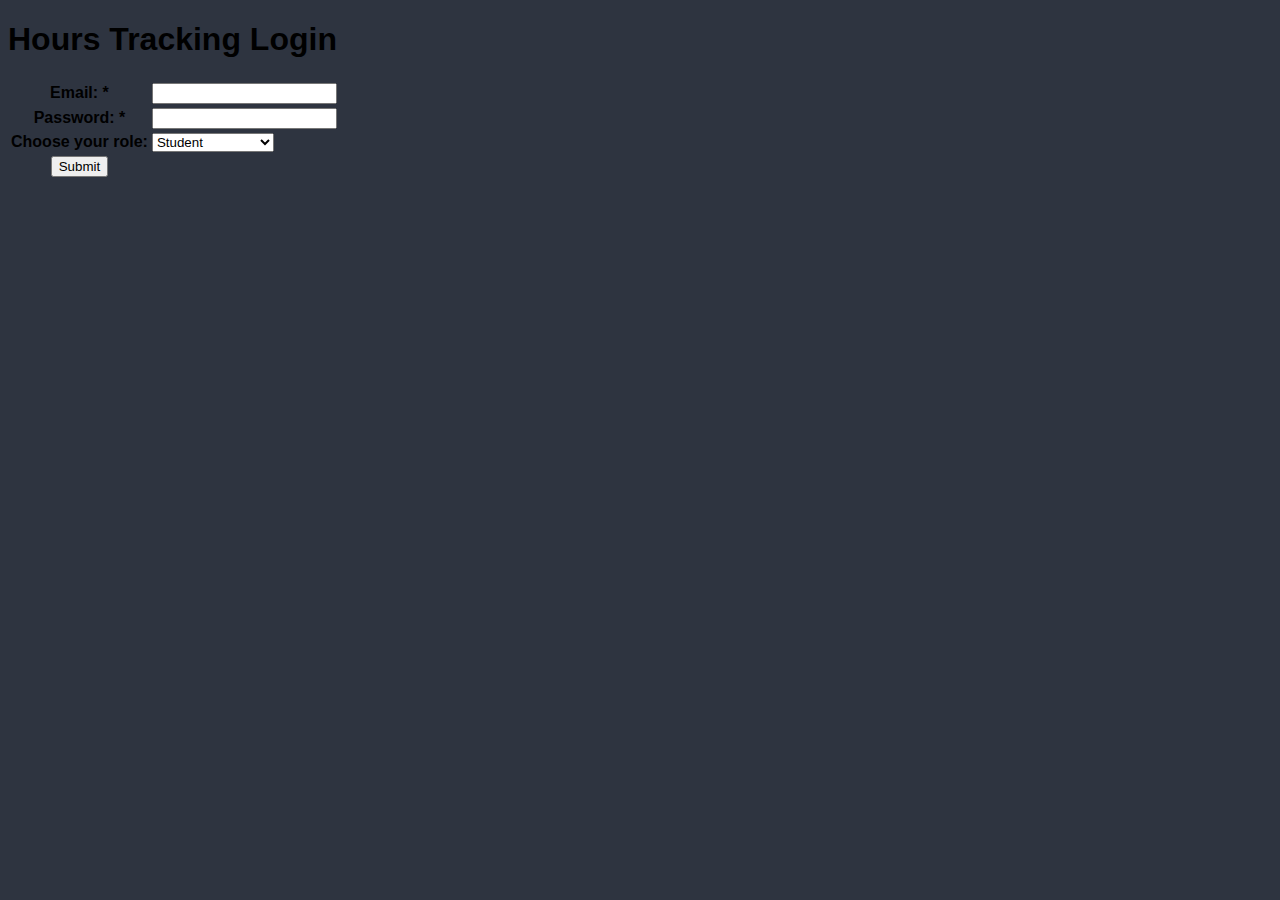
==== index.html @ 29e31191 "added: basic index" ====
<!DOCTYPE html>
<html lang="en">
<head>
    <meta charset="UTF-8">
    <meta name="viewport" content="width=device-width, initial-scale=1.0">
    <link rel="stylesheet" href="/assets/style/style.css">
    <title>Hours Tracking</title>
</head>
<body class="login">
    <h1>Hours Tracking Login</h1>

    <form action="index.php" method="post">
        <table class="homepage_table">
            <tr>
                <th><label for="email">Email: *</label></th>
                <td><input class="firstname " type="text" id="email" name="email" required></td>
            </tr>
            <tr>
                <th><label for="password">Password: *</label></th>
                <td><input class="firstname " type="password" id="password" name="password" required></td>
            </tr>
            <tr>
                <th><label for="role">Choose your role:</label></th>
                <td><select id="role" name="role">
                    <option value="student">Student</option>
                    <option value="teacher">Teacher</option>
                    <option value="school_admin">School Admin</option>
                    <option value="trust_admin">Trust Admin</option>
                    <option value="business_mentor">Business Mentor</option>
                    <option value="business_admin">Business Admin</option>
                </select></td>
            </tr>
            <tr>
                <th><input type="submit" value="Submit"></th>
            </tr>
        </table>
    </form>
</body>
</html>
---- assets/style/style.css ----
body{
    background-color: #2E3440;
    font-family: "Poppins", sans-serif;
    font-weight: 400;
    font-style: normal;
}

#heading{
    padding-left: 100px;
    padding-top: 50px;
    color: white;
}

#content{
    padding-right: 100px;
    font-size: 16px;
    color: white;
    padding-left: 115px;
    width: 50%;
    float: left;
    flex-direction: column;
    justify-content: space-between;
    /* border: solid; */
}

.navbar_main {
    list-style-type: none;
    margin: 0;
    padding: 0;
    overflow: hidden;
}

.navbar_li {
    float: left;
    /* border-right:1px solid #bbb; */
    padding: 2px;
}

li:last-child {
    border-right: none;
}

li a {
    display: block;
    color: white;
    text-align: center;
    padding: 14px 16px;
    text-decoration: none;
}

li a:hover:not(.active) {
    background-color: #4C566A;
    border-radius: 20px;
}

.active {
    border-radius: 20px;
    background-color: #A3BE8C;
}

#join_now{
    font-family: "Poppins", sans-serif;
    font-weight: 400;
    font-style: normal;
    border: transparent;
    border-radius: 10px;
    padding: 15px;
    background-color: #A3BE8C;
    width: 100px;
    text-decoration: none;
    color: white;
}

#join_now2{
    margin-left: 10px;
    font-family: "Poppins", sans-serif;
    font-weight: 400;
    font-style: normal;
    border: transparent;
    border-radius: 10px;
    padding: 15px;
    background-color: #5E81AC;
    width: 100px;
    text-decoration: none;
    color: white;
}
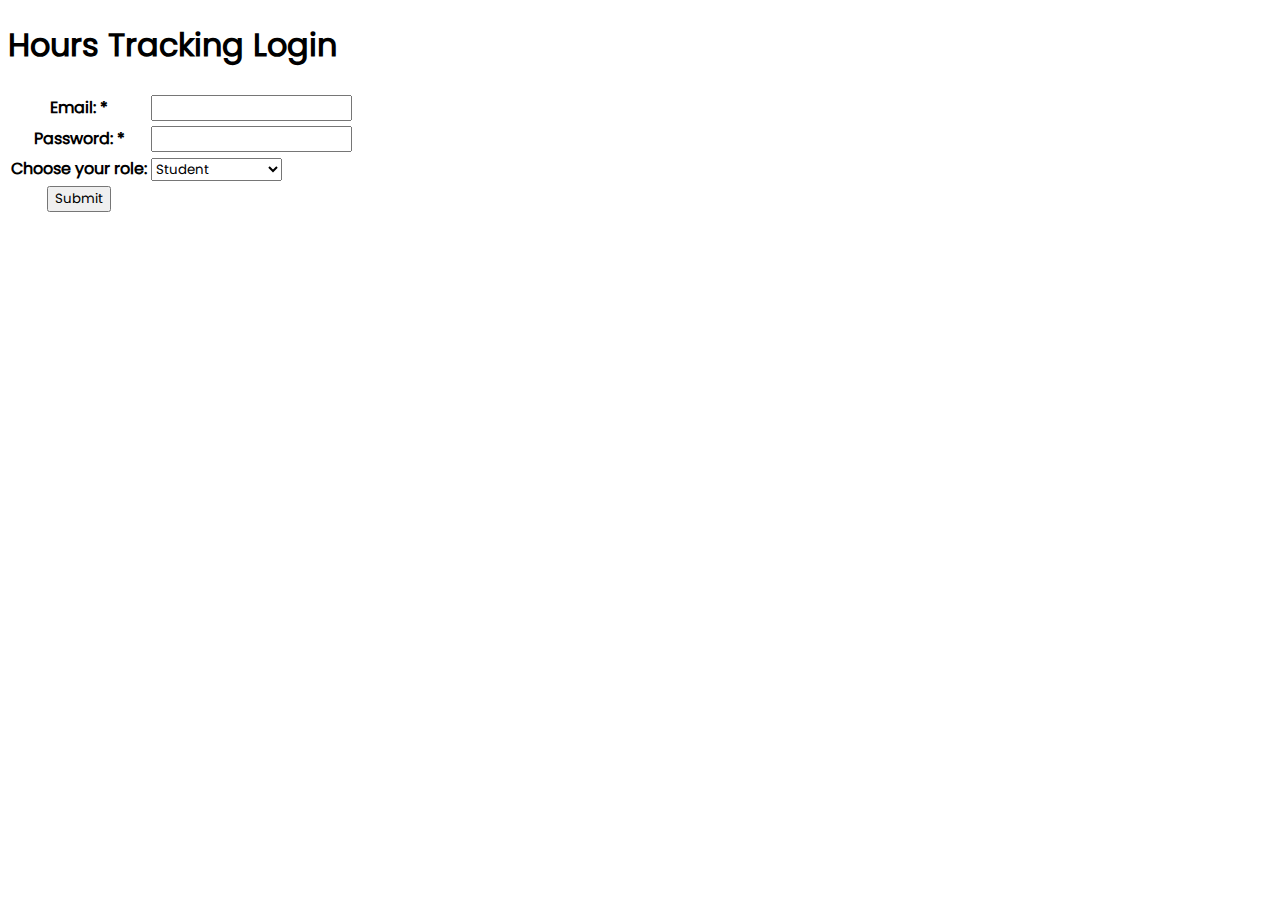
==== commit 3089b7df: "added: create: log" ====
--- a/index.html
+++ b/index.html
@@ -8,7 +8,6 @@
 </head>
 <body class="login">
     <h1>Hours Tracking Login</h1>
-
     <form action="index.php" method="post">
         <table class="homepage_table">
             <tr>
--- a/assets/style/style.css
+++ b/assets/style/style.css
@@ -1,86 +1,8 @@
-body{
-    background-color: #2E3440;
-    font-family: "Poppins", sans-serif;
-    font-weight: 400;
-    font-style: normal;
+@font-face {
+    font-family: Poppins-Regular;
+    src: url(../fonts/Poppins-Regular.otf);
 }
 
-#heading{
-    padding-left: 100px;
-    padding-top: 50px;
-    color: white;
-}
-
-#content{
-    padding-right: 100px;
-    font-size: 16px;
-    color: white;
-    padding-left: 115px;
-    width: 50%;
-    float: left;
-    flex-direction: column;
-    justify-content: space-between;
-    /* border: solid; */
-}
-
-.navbar_main {
-    list-style-type: none;
-    margin: 0;
-    padding: 0;
-    overflow: hidden;
-}
-
-.navbar_li {
-    float: left;
-    /* border-right:1px solid #bbb; */
-    padding: 2px;
-}
-
-li:last-child {
-    border-right: none;
-}
-
-li a {
-    display: block;
-    color: white;
-    text-align: center;
-    padding: 14px 16px;
-    text-decoration: none;
-}
-
-li a:hover:not(.active) {
-    background-color: #4C566A;
-    border-radius: 20px;
-}
-
-.active {
-    border-radius: 20px;
-    background-color: #A3BE8C;
-}
-
-#join_now{
-    font-family: "Poppins", sans-serif;
-    font-weight: 400;
-    font-style: normal;
-    border: transparent;
-    border-radius: 10px;
-    padding: 15px;
-    background-color: #A3BE8C;
-    width: 100px;
-    text-decoration: none;
-    color: white;
-}
-
-#join_now2{
-    margin-left: 10px;
-    font-family: "Poppins", sans-serif;
-    font-weight: 400;
-    font-style: normal;
-    border: transparent;
-    border-radius: 10px;
-    padding: 15px;
-    background-color: #5E81AC;
-    width: 100px;
-    text-decoration: none;
-    color: white;
+*{
+    font-family: Poppins-Regular;
 }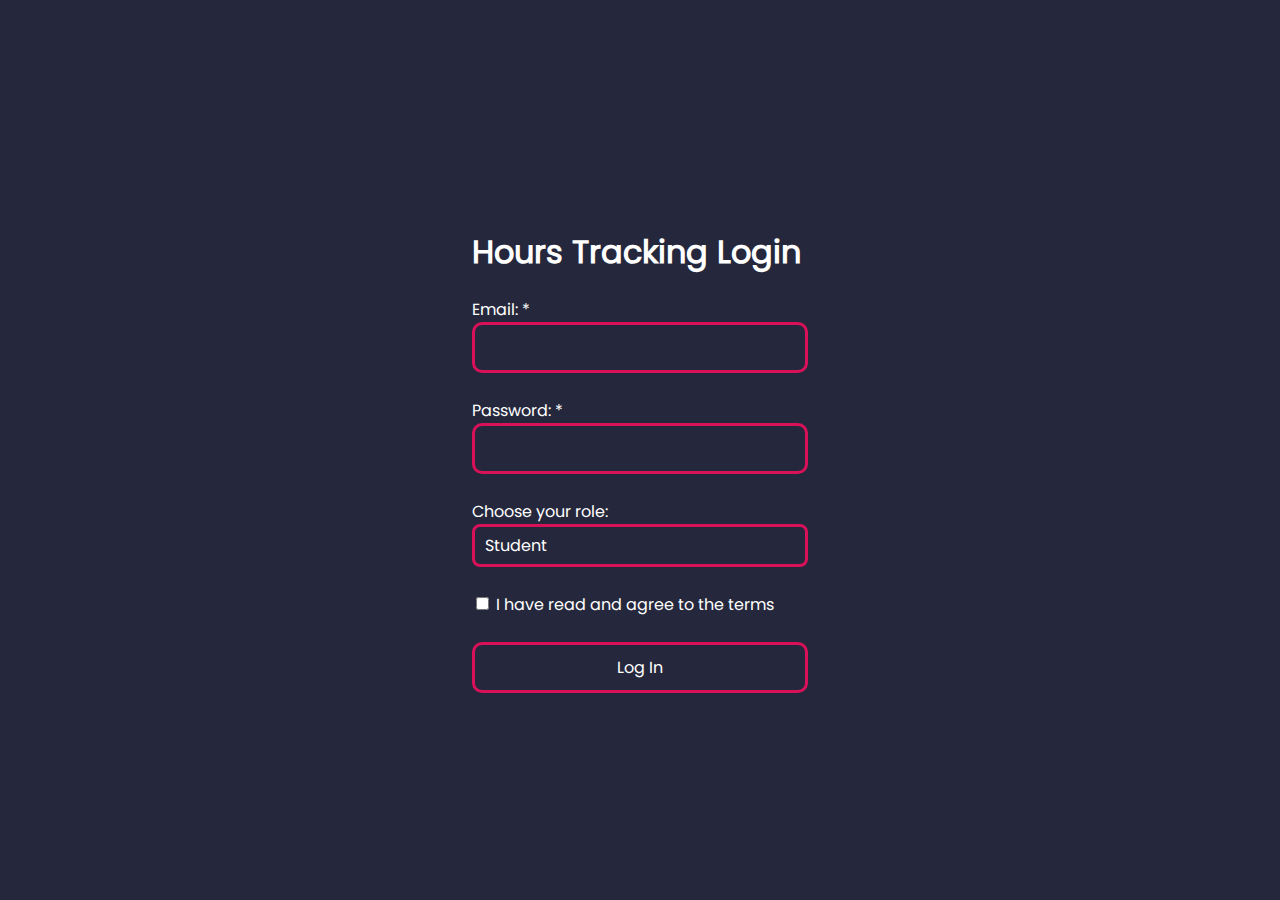
==== commit 2805788e: "added: home page styling" ====
--- a/index.html
+++ b/index.html
@@ -3,36 +3,34 @@
 <head>
     <meta charset="UTF-8">
     <meta name="viewport" content="width=device-width, initial-scale=1.0">
-    <link rel="stylesheet" href="/assets/style/style.css">
+    <link rel="stylesheet" href="assets/style/style.css">
     <title>Hours Tracking</title>
 </head>
-<body class="login">
-    <h1>Hours Tracking Login</h1>
+<body class="home">
+<div class="container">
+    <h1 class="title">Hours Tracking Login</h1>
     <form action="index.php" method="post">
-        <table class="homepage_table">
-            <tr>
-                <th><label for="email">Email: *</label></th>
-                <td><input class="firstname " type="text" id="email" name="email" required></td>
-            </tr>
-            <tr>
-                <th><label for="password">Password: *</label></th>
-                <td><input class="firstname " type="password" id="password" name="password" required></td>
-            </tr>
-            <tr>
-                <th><label for="role">Choose your role:</label></th>
-                <td><select id="role" name="role">
-                    <option value="student">Student</option>
-                    <option value="teacher">Teacher</option>
-                    <option value="school_admin">School Admin</option>
-                    <option value="trust_admin">Trust Admin</option>
-                    <option value="business_mentor">Business Mentor</option>
-                    <option value="business_admin">Business Admin</option>
-                </select></td>
-            </tr>
-            <tr>
-                <th><input type="submit" value="Submit"></th>
-            </tr>
-        </table>
+        <label for="email">Email: *</label><br>
+        <input class="firstname" type="text" id="email" name="email" required>
+        <br><br>
+        <label for="password">Password: *</label><br>
+        <input class="firstname" type="password" id="password" name="password" required>
+        <br><br>
+        <label for="role">Choose your role:</label><br>
+        <select id="role" name="role">
+            <option value="student">Student</option>
+            <option value="teacher">Teacher</option>
+            <option value="school_admin">School Admin</option>
+            <option value="trust_admin">Trust Admin</option>
+            <option value="business_mentor">Business Mentor</option>
+            <option value="business_admin">Business Admin</option>
+        </select>
+        <br><br>
+        <input class="confirm_tc" name="confirm_tc" type="checkbox" required>
+        <label for="confirm_tc" >I have read and agree to the terms</label>
+        <br><br>
+        <input class="submit" type="submit" value="Log In">
     </form>
+</div>
 </body>
 </html>--- a/assets/style/style.css
+++ b/assets/style/style.css
@@ -5,4 +5,77 @@
 
 *{
     font-family: Poppins-Regular;
+}
+
+.home{
+    background: #25283D;
+    margin: 0;
+    height: 100vh;
+    display: flex;
+    justify-content: center; /* Centers horizontally */
+    align-items: center;    /* Centers vertically */
+    color: white;
+}
+
+.firstname{
+    padding: 10px;
+    background: transparent;
+    border: solid #D81159;
+    border-radius: 10px;
+    width: 310px;
+    color: white;
+    font-size: 16px;
+}
+
+
+select {
+    appearance: none;
+    -webkit-appearance: none;
+    -moz-appearance: none;
+
+    background-color: transparent;
+    border: solid #D81159;
+    border-radius: 8px;
+    padding: 10px;
+    font-size: 16px;
+    color: white;
+    width: 100%;
+    cursor: pointer;
+    outline: none;
+}
+
+select::after {
+    content: '▼';
+    position: absolute;
+    right: 10px;
+    top: 50%;
+    transform: translateY(-50%);
+    pointer-events: none;
+}
+
+select:focus {
+    border-color: #D81159;
+}
+
+select option {
+    background-color: white;
+    color: #333;
+    font-size: 16px;
+    padding: 10px;
+}
+
+.submit{
+    cursor: pointer;
+    font-family: Poppins-Regular;
+    padding: 10px;
+    font-size: 16px;
+    width: 100%;
+    border-radius: 10px;
+    background: transparent;
+    border: #D81159 solid;
+    color: white;
+}
+
+.confirm_tc{
+    cursor: pointer;
 }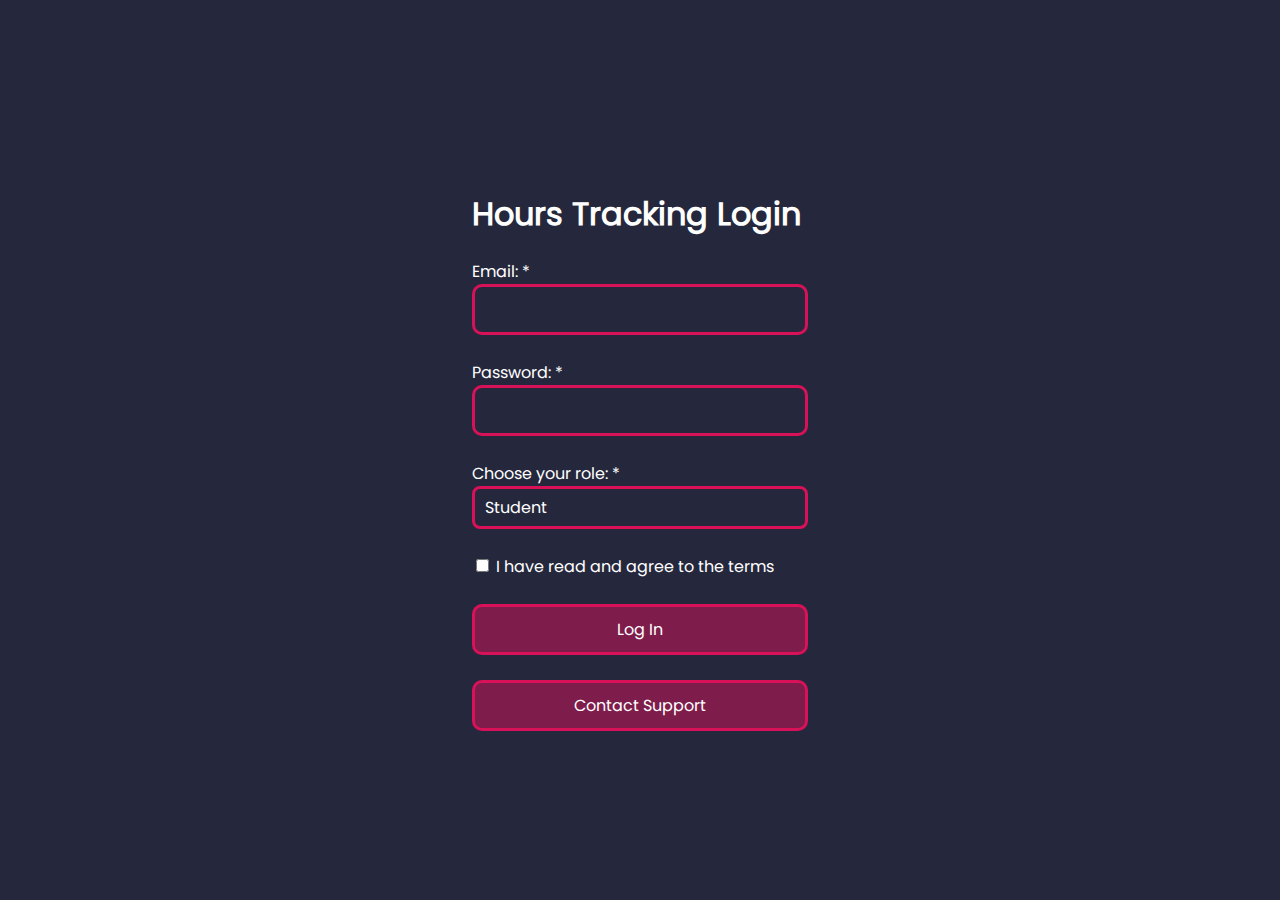
==== commit 99d2060d: "added: contact support button" ====
--- a/index.html
+++ b/index.html
@@ -16,8 +16,8 @@
         <label for="password">Password: *</label><br>
         <input class="firstname" type="password" id="password" name="password" required>
         <br><br>
-        <label for="role">Choose your role:</label><br>
-        <select id="role" name="role">
+        <label for="role">Choose your role: *</label><br>
+        <select id="role" name="role" required>
             <option value="student">Student</option>
             <option value="teacher">Teacher</option>
             <option value="school_admin">School Admin</option>
@@ -26,11 +26,13 @@
             <option value="business_admin">Business Admin</option>
         </select>
         <br><br>
-        <input class="confirm_tc" name="confirm_tc" type="checkbox" required>
+        <input class="confirm_tc" id="confirm_tc" type="checkbox" required>
         <label for="confirm_tc" >I have read and agree to the terms</label>
         <br><br>
         <input class="submit" type="submit" value="Log In">
     </form>
+    <br>
+    <button class='contact_support'><a class='create_log_a' href=''>Contact Support</a></button>
 </div>
 </body>
 </html>--- a/assets/style/style.css
+++ b/assets/style/style.css
@@ -4,7 +4,7 @@
 }
 
 *{
-    font-family: Poppins-Regular;
+    font-family: Poppins-Regular, serif;
 }
 
 .home{
@@ -42,6 +42,7 @@
     width: 100%;
     cursor: pointer;
     outline: none;
+    font-family: Poppins-Regular;
 }
 
 select::after {
@@ -58,10 +59,11 @@
 }
 
 select option {
+    font-family: Poppins-Regular;
     background-color: white;
     color: #333;
     font-size: 16px;
-    padding: 10px;
+    /*padding: 10px;*/
 }
 
 .submit{
@@ -71,11 +73,94 @@
     font-size: 16px;
     width: 100%;
     border-radius: 10px;
-    background: transparent;
+    background: rgba(216, 17, 89, 0.50);
     border: #D81159 solid;
     color: white;
+
 }
 
 .confirm_tc{
     cursor: pointer;
+}
+
+.student_home_body{
+    background: #25283D;
+    color: white;
+}
+
+.create_log{
+    background: rgba(216, 17, 89, 0.50);
+    padding: 10px;
+    border: solid #D81159;
+    border-radius: 10px;
+    margin-right: 10px;
+    font-family: Poppins-Regular;
+}
+
+.create_log_a{
+    text-decoration: none;
+    color: white;
+    font-size: 16px;
+    font-family: Poppins-Regular;
+}
+
+/* General Table Styles */
+.logs-table {
+    width: 100%; /* Full width */
+    border-collapse: collapse; /* Remove gaps between table borders */
+    margin: 20px 0; /* Add some space around the table */
+    font-size: 16px; /* Font size for text inside the table */
+    text-align: left; /* Align text to the left */
+}
+
+/* Header Styling */
+.logs-table th {
+    background-color: #161824; /* Light grey background */
+    color: white; /* Darker text for better contrast */
+    font-weight: bold; /* Make the text bold */
+    padding: 12px 15px; /* Add padding for better spacing */
+    /*border: 1px solid #ddd; !* Add borders *!*/
+}
+
+/* Row Styling */
+.logs-table td {
+    padding: 10px 15px; /* Add padding for better spacing */
+    /*border: 1px solid #ddd; !* Add borders *!*/
+}
+
+
+/* Hover Effect */
+.logs-table tr:hover {
+    background-color: rgba(241, 241, 241, 0.25); /* Slightly darker grey for hover */
+}
+
+/* Responsive Table */
+@media screen and (max-width: 768px) {
+    .logs-table {
+        font-size: 14px; /* Reduce font size for smaller screens */
+    }
+    .logs-table th, .logs-table td {
+        padding: 8px 10px; /* Adjust padding for smaller screens */
+    }
+}
+
+.logs-table th.date-column,
+.logs-table td.date-column {
+    width: 190px; /* Lock the width of the Date column */
+}
+
+.logs-table th.date-column,
+.logs-table td.hours-column {
+    width: 160px; /* Lock the width of the Date column */
+}
+
+.contact_support{
+    font-family: Poppins-Regular;
+    padding: 10px;
+    font-size: 16px;
+    width: 100%;
+    border-radius: 10px;
+    background: rgba(216, 17, 89, 0.50);
+    border: #D81159 solid;
+    color: white;
 }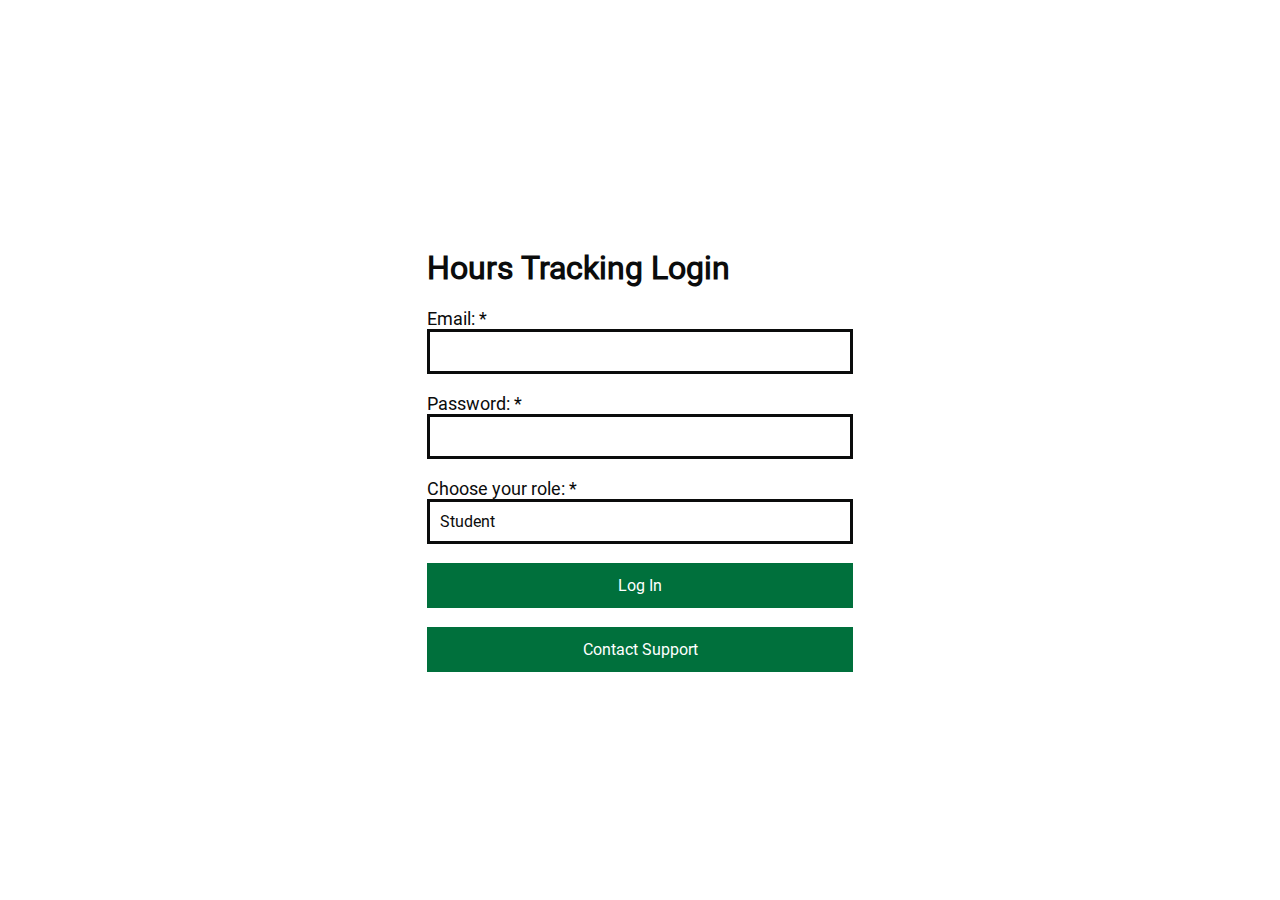
==== commit 6f3349cf: "Changed font removed unused features" ====
--- a/index.html
+++ b/index.html
@@ -26,9 +26,6 @@
             <option value="business_admin">Business Admin</option>
         </select>
         <br><br>
-        <input class="confirm_tc" id="confirm_tc" type="checkbox" required>
-        <label for="confirm_tc" >I have read and agree to the terms</label>
-        <br><br>
         <input class="submit" type="submit" value="Log In">
     </form>
     <br>
--- a/assets/style/style.css
+++ b/assets/style/style.css
@@ -1,30 +1,33 @@
 @font-face {
-    font-family: Poppins-Regular;
-    src: url(../fonts/Poppins-Regular.otf);
+    font-family: Roboto;
+    src: url(../fonts/Roboto-Regular.ttf);
 }
 
 *{
-    font-family: Poppins-Regular, serif;
+    font-family: Roboto;
 }
 
 .home{
-    background: #25283D;
+    background: #ffffff;
     margin: 0;
     height: 100vh;
     display: flex;
     justify-content: center; /* Centers horizontally */
     align-items: center;    /* Centers vertically */
-    color: white;
+    color: #0b0c0c;
 }
 
 .firstname{
     padding: 10px;
     background: transparent;
-    border: solid #D81159;
-    border-radius: 10px;
-    width: 310px;
-    color: white;
+    border: solid #0b0c0c;
+    width: 400px;
+    color: #0b0c0c;
     font-size: 16px;
+}
+
+.firstname:focus {
+    outline: 3px solid #ffdd00; /* Add yellow outline when focused */
 }
 
 
@@ -34,15 +37,14 @@
     -moz-appearance: none;
 
     background-color: transparent;
-    border: solid #D81159;
-    border-radius: 8px;
+    border: solid #0b0c0c;
     padding: 10px;
     font-size: 16px;
-    color: white;
+    color: #0b0c0c;
     width: 100%;
     cursor: pointer;
     outline: none;
-    font-family: Poppins-Regular;
+    font-family: Roboto;
 }
 
 select::after {
@@ -55,11 +57,12 @@
 }
 
 select:focus {
-    border-color: #D81159;
+    border-color: #0b0c0c;
+    outline: 3px solid #ffdd00; /* Add yellow outline when focused */
 }
 
 select option {
-    font-family: Poppins-Regular;
+    font-family: Roboto;
     background-color: white;
     color: #333;
     font-size: 16px;
@@ -68,15 +71,17 @@
 
 .submit{
     cursor: pointer;
-    font-family: Poppins-Regular;
+    font-family: Roboto;
     padding: 10px;
     font-size: 16px;
     width: 100%;
-    border-radius: 10px;
-    background: rgba(216, 17, 89, 0.50);
-    border: #D81159 solid;
+    background: #00703c;
+    border: #00703c solid;
     color: white;
+}
 
+.submit:hover {
+    background-color: #004a27; /* Darker green on hover */
 }
 
 .confirm_tc{
@@ -89,19 +94,22 @@
 }
 
 .create_log{
-    background: rgba(216, 17, 89, 0.50);
+    background: #00703c;
     padding: 10px;
-    border: solid #D81159;
-    border-radius: 10px;
+    border: solid #00703c;
     margin-right: 10px;
-    font-family: Poppins-Regular;
+    font-family: Roboto;
+}
+
+.create_log:hover {
+    background-color: #004a27; /* Darker green on hover */
 }
 
 .create_log_a{
     text-decoration: none;
     color: white;
     font-size: 16px;
-    font-family: Poppins-Regular;
+    font-family: Roboto;
 }
 
 /* General Table Styles */
@@ -155,12 +163,20 @@
 }
 
 .contact_support{
-    font-family: Poppins-Regular;
+    font-family: Roboto;
     padding: 10px;
     font-size: 16px;
     width: 100%;
-    border-radius: 10px;
-    background: rgba(216, 17, 89, 0.50);
-    border: #D81159 solid;
+    background: #00703c;
+    border: solid #00703c;
     color: white;
+
+}
+
+.contact_support:hover {
+    background-color: #004a27; /* Darker green on hover */
+}
+
+label{
+    font-size: 18px;
 }